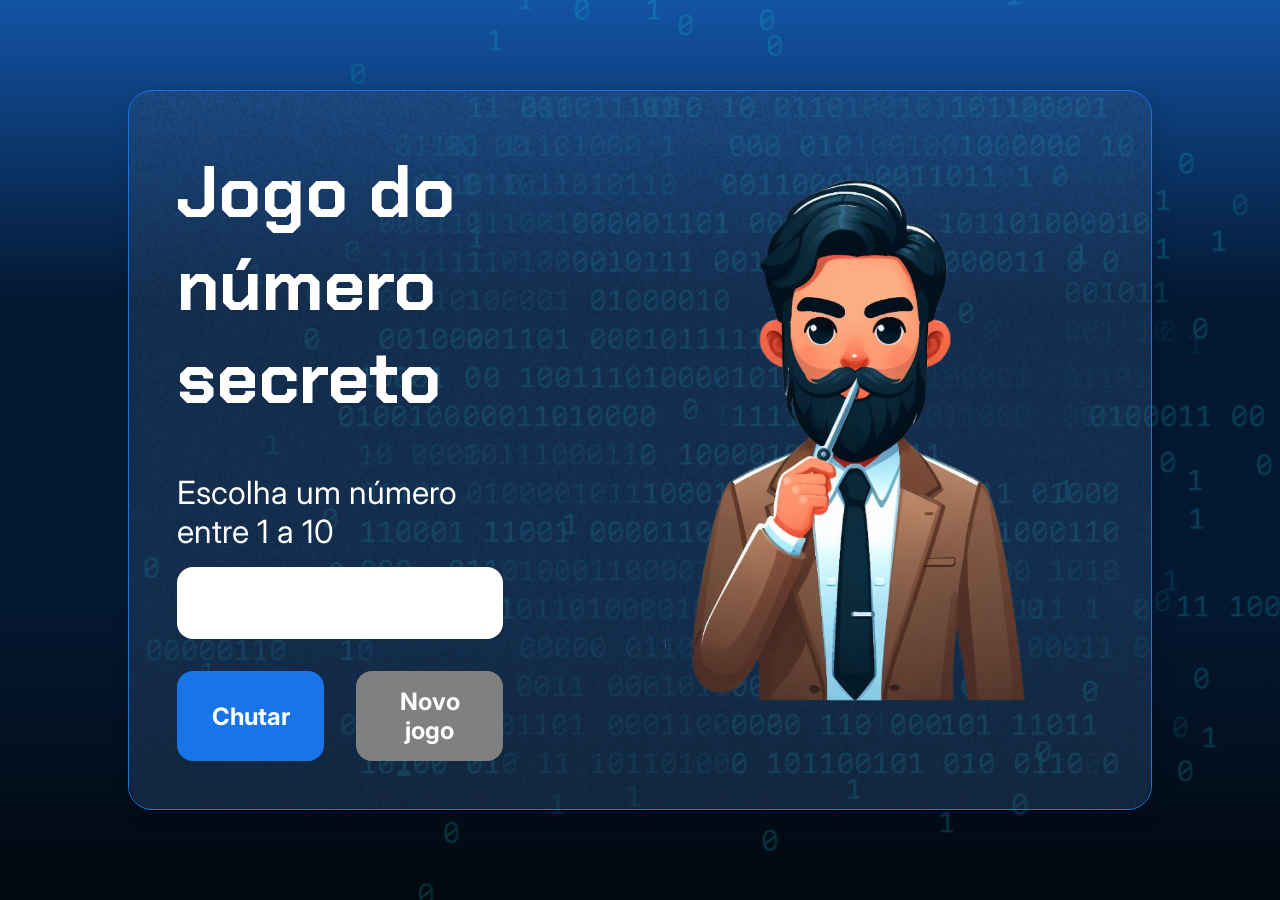
==== index.html @ 23bef3ff "edição" ====
<!DOCTYPE html>
<html lang="pt-br">

<head>
    <meta charset="UTF-8">
    <meta name="viewport" content="width=device-width, initial-scale=1.0">
    <script src="https://code.responsivevoice.org/responsivevoice.js"></script>
    <link rel="preconnect" href="https://fonts.googleapis.com">
    <link rel="preconnect" href="https://fonts.gstatic.com" crossorigin>
    <link href="https://fonts.googleapis.com/css2?family=Chakra+Petch:wght@700&family=Inter:wght@400;700&display=swap"
        rel="stylesheet">
    <link rel="stylesheet" href="style.css">
    <title>JS Game</title>
</head>

<body>

    <div class="container">
        <div class="container__conteudo">
            <div class="container__informacoes">
                <div class="container__texto">
                    <h1>Adivinhe o <span class="container__texto-azul">numero secreto</span></h1>
                    <p class="texto__paragrafo">Escolha um número entre 1 a 10</p>
                </div>
                <input type="number" min="1" max="10" class="container__input">
                <div class="chute container__botoes">
                    <button onclick="verificarChute()" class="container__botao">Chutar</button>
                    <button onclick="reiniciarJogo()" id="reiniciar" class="container__botao" disabled>Novo
                        jogo</button>
                </div>
            </div>
            <img src="./img/avatar-jogo.png" alt="Uma pessoa pensando" style= "width: 600px" class="container__imagem-pessoa" />
        </div>
    </div>




    <script src="app.js" defer></script>
</body>

</html>
---- style.css ----
* {
    box-sizing: border-box;
    margin: 0;
    padding: 0;
    color: white;
}

body {
    background: linear-gradient(#1354A5 0%, #041832 33.33%, #041832 66.67%, #01080E 100%);
    height: 100vh;
    display: flex;
    align-items: center;
    justify-content: center;
}


body::before {
    background-image: url("img/code.png");
    background-repeat: no-repeat;
    background-position: right;
    content: "";
    display: block;
    position: absolute;
    width: 100%;
    height: 100%;
    opacity: 0.4;
}

.container {
    width: 80%;
    height: 80%;
    display: flex;
    align-items: center;
    justify-content: space-between;
    border-radius: 24px;
    border: 1px solid #1875E8;
    box-shadow: 4px 4px 20px 0px rgba(1, 8, 14, 0.15);
    background-image: url("img/Ruido.png");
    background-size: 100% 100%;
    position: relative;
}


.container__conteudo {
    display: flex;
    align-items: center;
    position: absolute;
    bottom: 0;
}

.container__informacoes {
    flex: 1;
    padding: 3rem;
}

.container__botao {
    border-radius: 16px;
    background: #1875E8;
    padding: 16px 24px;
    width: 100%;
    font-size: 24px;
    font-weight: 700;
    border: none;
    margin-top: 2rem;
}

.container__texto {
    margin: 16px 0 16px 0;
}

.container__texto-azul {
    color: #1875E8;
}

.container__input {
    width: 100%;
    height: 72px;
    border-radius: 16px;
    background-color: #FFF;
    border: none;
    color: #1875E8;
    padding: 2rem;
    font-size: 24px;
    font-weight: 700;
    font-family: 'Inter', sans-serif;
}

.container__botoes {
    display: flex;
    gap: 2em;
}

h1 {
    font-family: 'Chakra Petch', sans-serif;
    font-size: 72px;
    padding-bottom: 3rem;
}

p,
button {
    font-family: 'Inter', sans-serif;
}

.texto__paragrafo {
    font-size: 32px;
    font-weight: 400;
}

button:disabled {
    background-color: gray;
}

@media screen and (max-width: 1250px) {

    h1 {
        font-size: 50px;
    }

    .container__botao {
        font-size: 16px;
    }


    .texto__paragrafo {
        font-size: 24px;
    }

    .container__imagem-pessoa {
        display: none;
    }

    .container__conteudo {
        display: block;
        position: inherit;
    }

    .container__informacoes {
        padding: 1rem
    }
}
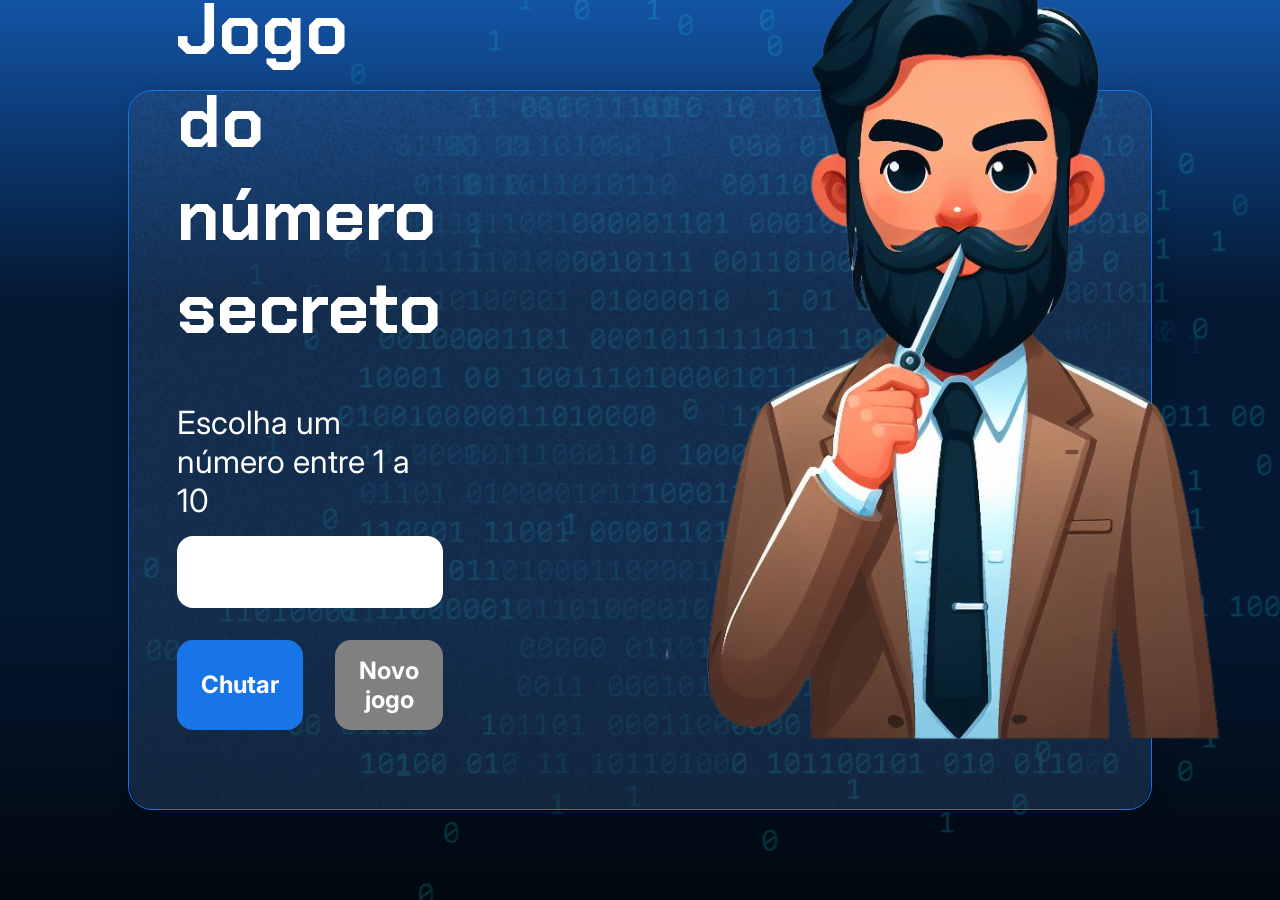
==== commit d6bd740c: "edição" ====
--- a/index.html
+++ b/index.html
@@ -29,7 +29,7 @@
                         jogo</button>
                 </div>
             </div>
-            <img src="./img/avatar-jogo.png" alt="Uma pessoa pensando" style= "width: 600px" class="container__imagem-pessoa" />
+            <img src="./img/avatar-jogo.png" alt="Uma pessoa pensando" class="container__imagem-pessoa" />
         </div>
     </div>
 
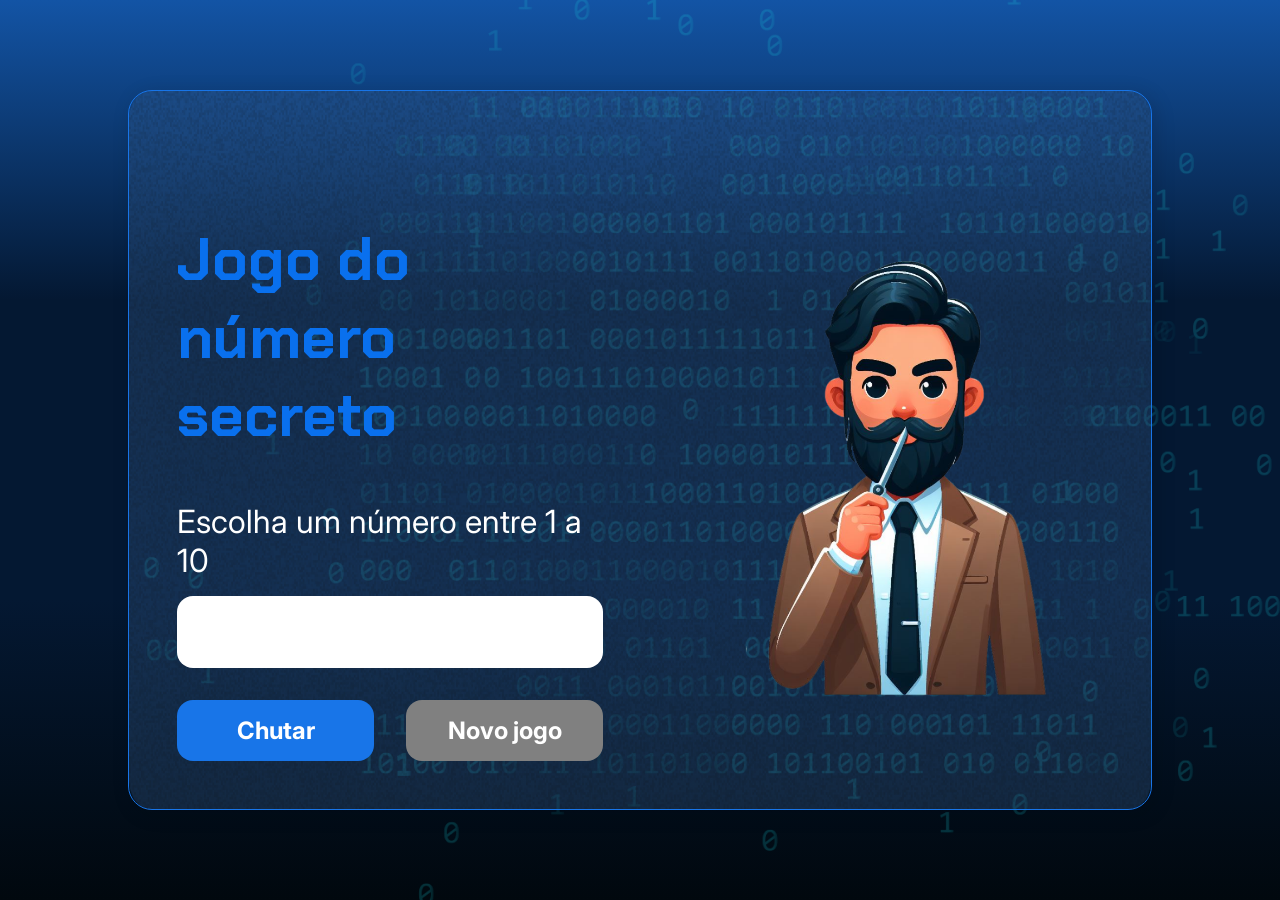
==== commit f577a7bc: "add de responsividade @media screen" ====
--- a/index.html
+++ b/index.html
@@ -29,7 +29,7 @@
                         jogo</button>
                 </div>
             </div>
-            <img src="./img/avatar-jogo.png" alt="Uma pessoa pensando" class="container__imagem-pessoa" />
+            <img src="./img/avatar-jogo.png" alt="Uma pessoa olhando para a esquerda" class="container__imagem-pessoa" />
         </div>
     </div>
 
--- a/style.css
+++ b/style.css
@@ -92,8 +92,9 @@
 
 h1 {
     font-family: 'Chakra Petch', sans-serif;
-    font-size: 72px;
+    font-size: 60px;
     padding-bottom: 3rem;
+    color: #0970ee;
 }
 
 p,
@@ -110,7 +111,13 @@
     background-color: gray;
 }
 
-@media screen and (max-width: 1250px) {
+img {
+    display: flex;
+    width: 500px;
+    height: auto;
+}
+
+@media screen and (max-width: 1000px) {
 
     h1 {
         font-size: 50px;
@@ -137,4 +144,160 @@
     .container__informacoes {
         padding: 1rem
     }
+}
+
+@media screen and (max-width: 999px) {
+
+    h1 {
+        font-size: 50px;
+    }
+
+    .container__botao {
+        font-size: 16px;
+    }
+
+
+    .texto__paragrafo {
+        font-size: 24px;
+    }
+
+    .container__imagem-pessoa {
+        display: flex;
+        width: 400px;
+    }
+
+    .container__conteudo {
+        display: block;
+        position: inherit;
+    }
+
+    .container__informacoes {
+        padding: 1rem;
+    }
+}
+
+@media screen and (max-width: 770px) {
+
+    h1 {
+        font-size: 50px;
+    }
+
+    .container__botao {
+        font-size: 16px;
+    }
+
+
+    .texto__paragrafo {
+        font-size: 24px;
+    }
+
+    .container__imagem-pessoa {
+        display: flex;
+        width: 300px;
+    }
+
+    .container__conteudo {
+        display: block;
+        position: inherit;
+    }
+
+    .container__informacoes {
+        padding: 1rem;
+    }
+}
+
+@media screen and (max-width: 511px) {
+
+    h1 {
+        font-size: 50px;
+        padding-left: 3rem;
+    }
+
+    .container__botao {
+        font-size: 16px;
+    }
+
+
+    .texto__paragrafo {
+        font-size: 24px;
+    }
+
+    .container__imagem-pessoa {
+        display: flex;
+        width: 200px;
+    }
+
+    .container__conteudo {
+        display: block;
+        position: inherit;
+    }
+
+    .container__informacoes {
+        padding: 1rem;
+    }
+}
+
+@media screen and (max-width: 390px) {
+
+    h1 {
+        font-size: 30px;
+        padding-left: 1rem;
+        margin-top: 1rem;
+    }
+
+    .container__botao {
+        font-size: 16px;
+    }
+
+
+    .texto__paragrafo {
+        font-size: 16px;
+    }
+
+    .container__imagem-pessoa {
+        display: flex;
+        width: 170px;
+    }
+
+    .container__conteudo {
+        display: block;
+        position: inherit;
+    }
+
+    .container__informacoes {
+        padding: 1rem;
+    }
+}
+
+@media screen and (max-width: 280px) {
+
+    h1 {
+        font-size: 30px;
+        padding-left: 1rem;
+        margin-top: 2rem;
+    }
+
+    .container__botao {
+        font-size: 10px;
+    }
+
+
+    .texto__paragrafo {
+        font-size: 14px;
+    }
+
+    .container__imagem-pessoa {
+        display: flex;
+        width: 100px;
+    }
+
+    .container__conteudo {
+        display: block;
+        position: inherit;
+        width: 220px;
+    }
+
+    .container__informacoes {
+        padding: 1rem;
+    }
 }
